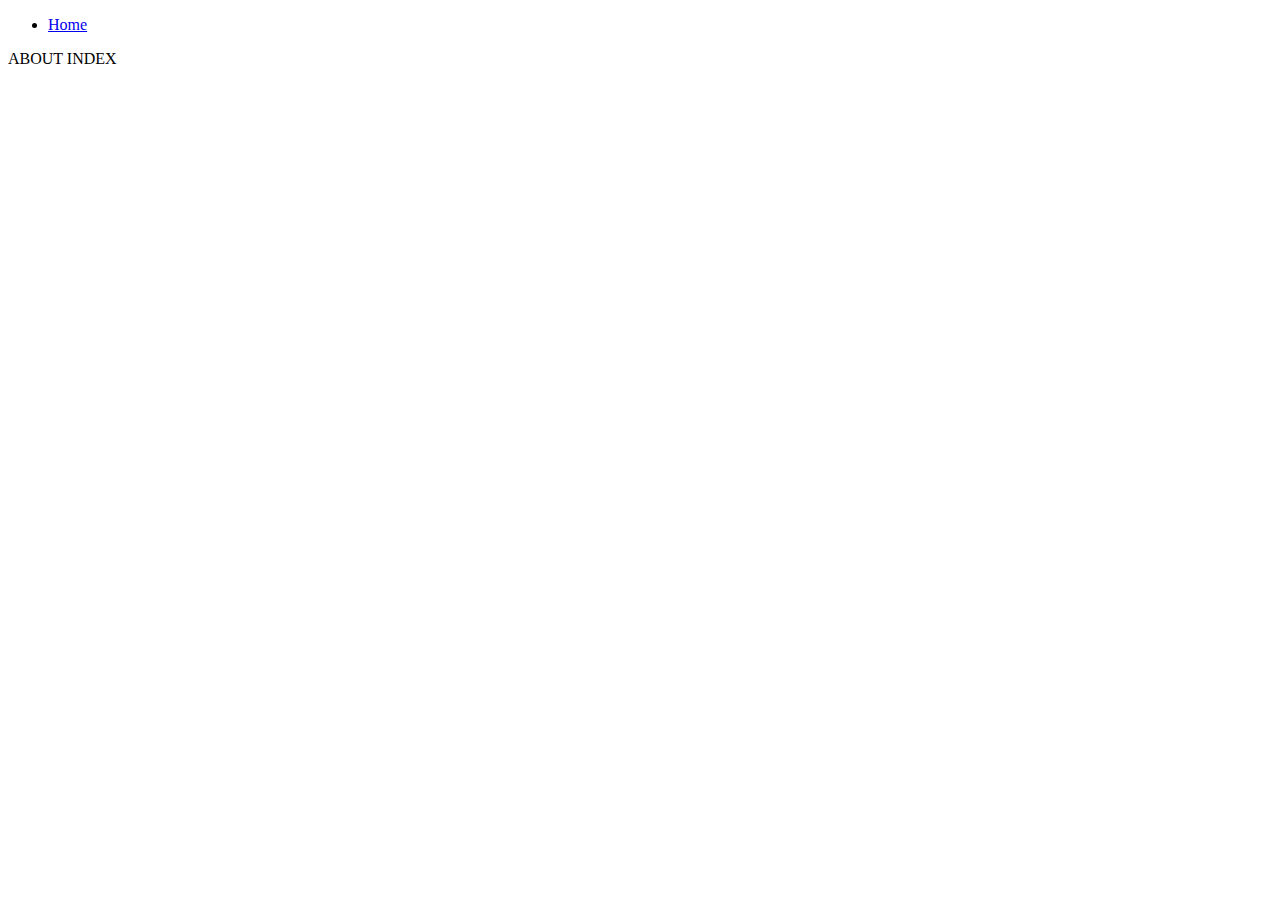
==== about/index.html @ 4be12e66 "changes" ====
<!DOCTYPE html>
<html lang="en">
<head>
    <meta charset="UTF-8">
    <meta name="viewport" content="width=device-width, initial-scale=1.0">
    <title>Document</title>
</head>
<body>
    <header>
        <nav>

        </nav>
    </header>
    ABOUT INDEX
</body>
<script type="module" >import{initialiseBackToMain} from "../scripts/nav.js"
        initialiseBackToMain("Home")</script>
        
</html>
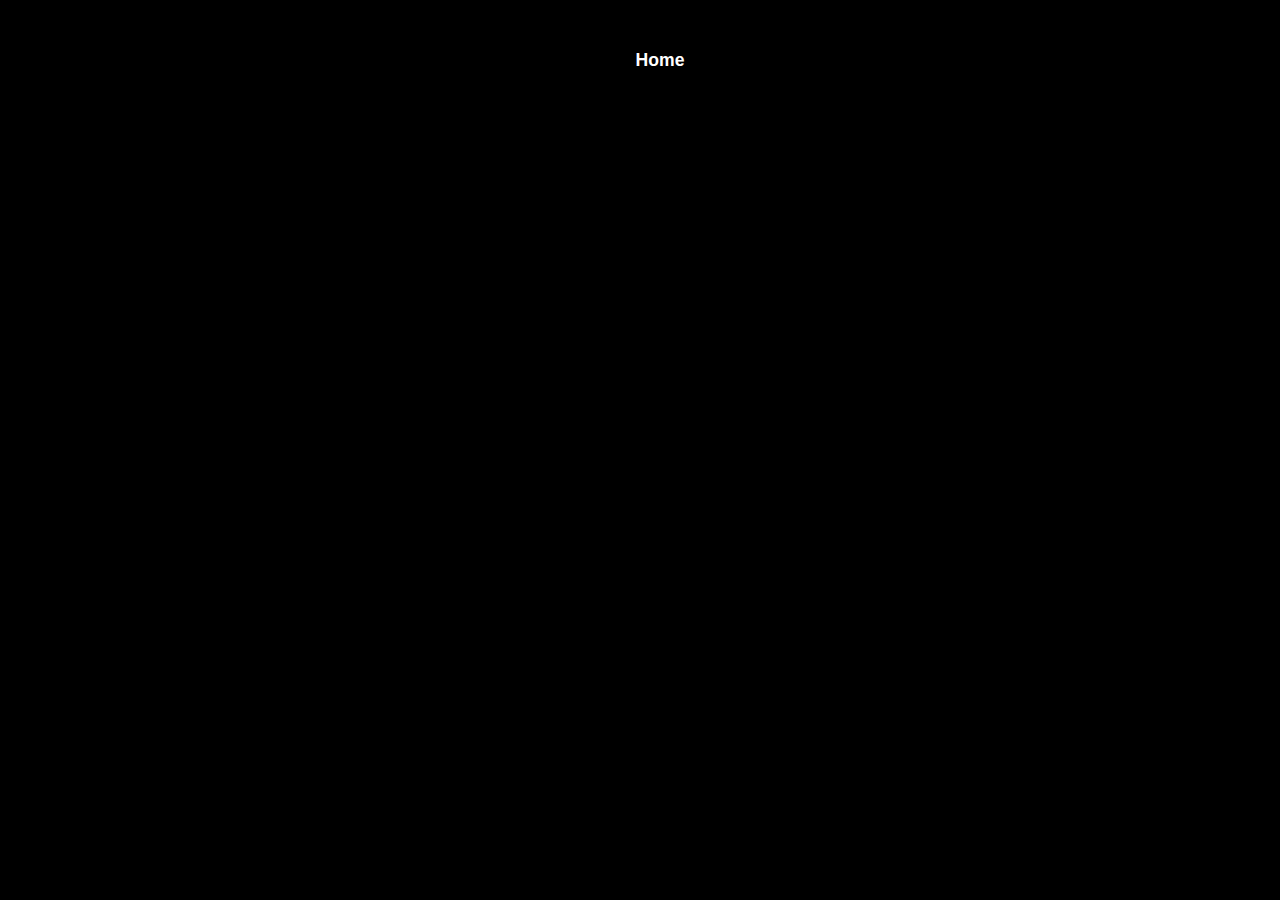
==== commit d2ce71b5: "more changes" ====
--- a/about/index.html
+++ b/about/index.html
@@ -4,6 +4,7 @@
     <meta charset="UTF-8">
     <meta name="viewport" content="width=device-width, initial-scale=1.0">
     <title>Document</title>
+    <link rel="stylesheet" href="../styles/style.css">
 </head>
 <body>
     <header>
--- a/styles/style.css
+++ b/styles/style.css
@@ -0,0 +1,217 @@
+*{
+    font-family:'Trebuchet MS', 'Lucida Sans Unicode', 'Lucida Grande', 'Lucida Sans', Arial, sans-serif;
+    margin: 0;
+    box-sizing: border-box;
+}
+
+/* html{
+    scroll-snap-type: y mandatory;
+} */
+
+header{
+    position: absolute;
+    width: 100%;
+    align-items: center;
+    z-index: 100;
+}
+
+body{
+    background-color: black;
+    overflow-x: hidden;
+    min-height: 100vh;
+}
+
+/* styling for my page's links */
+nav ul{
+    display: flex;
+    justify-content: center;
+    margin: 50px;
+    list-style: none;
+}
+
+nav a{
+    color: #ffffff;
+    font-size: 1.1em;
+    font-weight: 600;
+    padding: 3px 10px;
+    margin: 10px;
+    text-decoration: none;
+    transition: .5s;
+}
+
+nav a:hover{
+    background: rgb(255, 255, 255);
+    color: rgb(0, 0, 0);
+    transition: 0.2s;
+    font-size: 1.2em;
+    border-radius: 30px;
+}
+
+/* maybe this will turn out to be a horrific idea, but i dont know. the original idea was to have scroll snapping and a parallax, to make the website more interesting, but the scroll snap didnt work properly with the scrollwheel, so i opted for simple parallax layers */
+
+.parallax{
+    position: relative;
+    display: flex;
+    justify-content: center;
+    align-items: center;
+    height: 100vh;
+    /* background: url('/images/Space.png');
+    background-size: cover;
+    background-position: center;
+    background-attachment: fixed; */
+}
+h1{
+    top:20%;
+    transform: translateY(-50%);
+    text-align: center;
+    width:100%;
+    left:0;
+}
+
+#text{
+    position:absolute;
+    padding-top: 100px;
+    font-size: 10em;
+    color: crimson;
+    z-index: 1;
+}
+#subText{
+    top: 50%;
+    position:absolute;
+    font-size: 3em;
+    color: rgb(35, 64, 88);
+    z-index: 1;
+}
+#paragraph{
+    /* trying to align the text to the right in this section */
+    text-align: justify;
+    margin-right: 300px;
+    margin-left: 700px;
+    margin-bottom: 150px;
+    border-style: dashed;
+
+    
+    transform: translateX(10px);
+    transform: translateY(120px);
+    
+    color: white;
+    z-index: 1;    
+}
+
+.parallax img{
+    position: absolute;
+    top: 0;
+    left: 0;
+    width: 100%;
+    pointer-events:none;
+}
+.parallax img#earth{
+    z-index: 1;
+}
+.parallax img#meteor{
+    z-index: 1;
+    width: 1000px;
+    transform: translateX(-200px);
+    transform: translateY(-2000px);
+}
+
+.parallax img#stars1, img#stars2{
+    transform: translateY(-500px);
+    z-index: 1;
+}
+
+.parallax img#Cloud1, img#Cloud2, img#Cloud3{
+    transform: translateY(120px);
+    z-index: 1;
+}
+
+
+
+
+
+
+
+
+
+/* This is perhaps the worst way to do this. Separating them into classes like this. The main reason i did this was to make sure i can customize each section, and make them look unique. If there's a way to do it through JavaScript, at this moment, i am not aware of that method.  */
+
+/* .Section1{
+    padding: 1rem;
+    height: 100vh;
+    scroll-snap-align: start;
+    position: relative;
+    background: url(/images/Space.png);
+    background-size: cover;
+    background-position: center;
+}
+.title{
+    font-family:Impact, Haettenschweiler, 'Arial Narrow Bold', sans-serif;
+    padding: 50px;
+    word-spacing: 100px;
+    width: 900px;
+    color:rgb(255, 255, 0);
+    left:0;
+    font-size: 200px;
+}
+
+.Section2{
+    padding: 1rem;
+    height: 100vh;
+    scroll-snap-align: start;
+    position: relative;
+    background: url(/images/Dino.png);
+    background-size: cover;
+    background-position: center;
+    scroll-behavior: smooth;
+}
+
+.Section3{
+    padding: 1rem;
+    height: 100vh;
+    scroll-snap-align: start;
+    text-align:center;
+    position: relative;
+
+    background: url(/images/Space.png);
+    background-size: cover;
+    background-position: center;
+    
+}
+
+.Section4{
+    
+    padding: 1rem;
+    height: 100vh;
+    scroll-snap-align: start;
+    text-align:center;
+    position: relative;
+
+    background: url(/images/Space.png);
+    background-size: cover;
+    background-position: center;
+    
+}
+
+.Section5{
+    padding: 1rem;
+    height: 100vh;
+    scroll-snap-align: start;
+    text-align:center;
+    position: relative;
+
+    background: url(/images/Space.png);
+    background-size: cover;
+    background-position: center;
+} */
+
+/* h1{
+    position: absolute;
+    top:50%;
+    transform: translateY(-50%);
+    text-align: center;
+    color: white;
+    width:100%;
+    left:0;
+    font-size: calc(1rem+3vw);
+} */
+
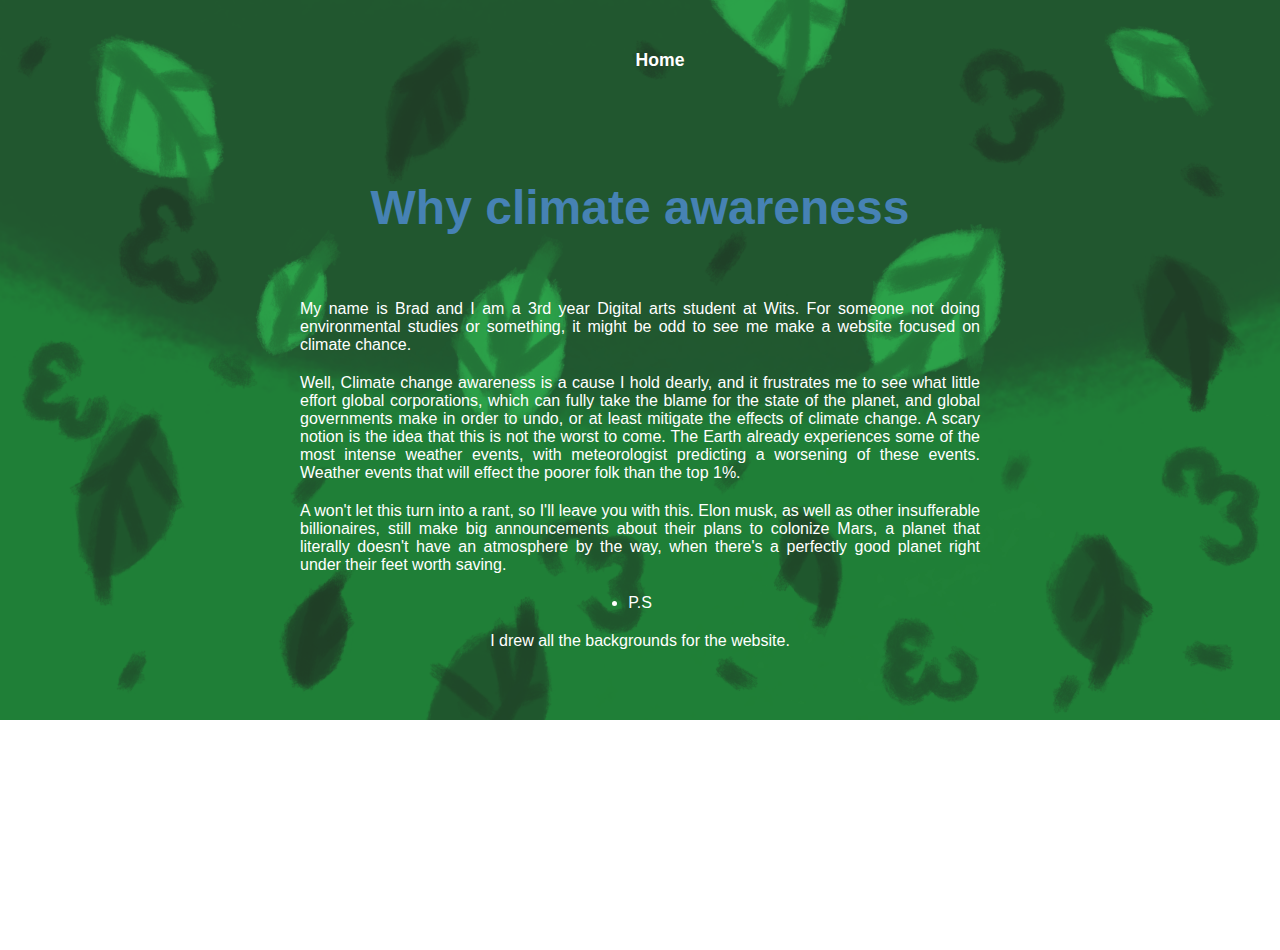
==== commit 094281ff: "?" ====
--- a/about/index.html
+++ b/about/index.html
@@ -3,8 +3,31 @@
 <head>
     <meta charset="UTF-8">
     <meta name="viewport" content="width=device-width, initial-scale=1.0">
-    <title>Document</title>
+    <meta name="description" content="2438270 Interactive Media Webpage">
+    <meta name="description" content="Website About page">
+    <meta name="description" content="Animal Conservation website">
+    <meta name="author" content="Brad Simbizi">
+    <meta name="Keywords" content=
+    "Brad, 
+    Brad Simbizi, 
+    Animal Conservation, 
+    climate change, 
+    global warming">
+    <title>About Me</title>
     <link rel="stylesheet" href="../styles/style.css">
+
+    <script type="application/Id+json">
+        {
+            "@content": "https://github.com/BakedBeanBuritto/Animal-Conservation-Website"
+            "@type": "Animal Conservation website",
+            "headline": "Animal Conservation website",
+            "author":[{
+                "@type": "Person",
+                "name":"Brad Simbizi",
+                "url": "https://github.com/BakedBeanBuritto/Animal-Conservation-Website"
+            }]
+        }
+    </script>
 </head>
 <body>
     <header>
@@ -12,8 +35,32 @@
 
         </nav>
     </header>
-    ABOUT INDEX
+    <div class="parallax">
+        <img src="../images/LeavesBackground.png" alt="" id="space">
+        <h2 class="why">Why climate awareness</h2>
+    </div> 
+
+    <main>
+        <article class="about">
+            <p>
+                My name is Brad and I am a 3rd year Digital arts student at Wits. For someone not doing environmental studies or something, it might be odd to see me make a website focused on climate chance. 
+            </p>
+            <p>
+                Well, Climate change awareness is a cause I hold dearly, and it frustrates me to see what little effort global corporations, which can fully take the blame for the state of the planet, and global governments make in order to undo, or at least mitigate the effects of climate change. A scary notion is the idea that this is not the worst to come. The Earth already experiences some of the most intense weather events, with meteorologist predicting a worsening of these events. Weather events that will effect the poorer folk than the top 1%.
+            </p>
+            <p>
+                A won't let this turn into  a rant, so I'll leave you with this. 
+                Elon musk, as well as other insufferable billionaires, still make big announcements about their plans to colonize Mars, a planet that literally doesn't have an atmosphere by the way, when there's a perfectly good planet right under their feet worth saving. 
+            </p>
+            <li>P.S</li>
+            <p>
+                I drew all the backgrounds for the website.
+            </p>
+        </article>
+    </main>
+
 </body>
+<!-- <script src="../scripts/parallax.js"></script> -->
 <script type="module" >import{initialiseBackToMain} from "../scripts/nav.js"
         initialiseBackToMain("Home")</script>
         
--- a/styles/style.css
+++ b/styles/style.css
@@ -16,7 +16,7 @@
 }
 
 body{
-    background-color: black;
+    background-color: white;
     overflow-x: hidden;
     min-height: 100vh;
 }
@@ -67,7 +67,6 @@
     width:100%;
     left:0;
 }
-
 #text{
     position:absolute;
     padding-top: 100px;
@@ -76,26 +75,29 @@
     z-index: 1;
 }
 #subText{
-    top: 50%;
+    top: 40%;
     position:absolute;
     font-size: 3em;
     color: rgb(35, 64, 88);
     z-index: 1;
 }
-#paragraph{
-    /* trying to align the text to the right in this section */
+#trackpad{
+    top: 75%;
+    position:absolute;
+    font-size: 1em;
+    color: rgb(255, 255, 255);
+    z-index: 1;
+}
+#para1, #para2{
+    display: flex;
+    flex-direction: column;
+    gap: 20px;
+    top: 100%;
     text-align: justify;
-    margin-right: 300px;
-    margin-left: 700px;
-    margin-bottom: 150px;
-    border-style: dashed;
-
-    
-    transform: translateX(10px);
-    transform: translateY(120px);
-    
-    color: white;
-    z-index: 1;    
+    padding: 300px;
+    position:absolute;
+    color: rgb(255, 255, 255);
+    z-index: 0;
 }
 
 .parallax img{
@@ -108,15 +110,18 @@
 .parallax img#earth{
     z-index: 1;
 }
-.parallax img#meteor{
-    z-index: 1;
-    width: 1000px;
-    transform: translateX(-200px);
-    transform: translateY(-2000px);
-}
 
 .parallax img#stars1, img#stars2{
-    transform: translateY(-500px);
+    transform: translateY(-450px);
+    z-index: 1;
+}
+
+.parallax img#hill{
+    transform: translateY(500px);
+    z-index: 1;
+}
+.parallax img#fire{
+    transform: translateY(1060px);
     z-index: 1;
 }
 
@@ -125,13 +130,32 @@
     z-index: 1;
 }
 
-
-
-
-
-
-
-
+.parallax img#Leaves1, img#Leaves1{
+    transform: translateY(120px);
+    z-index: 1;
+}
+
+.about{
+    position: absolute;
+    display: flex;
+    flex-direction: column;
+    gap: 20px;
+    top: 0%;
+    text-align: justify;
+    padding: 300px;
+    color: rgb(255, 255, 255);
+    align-items: center;
+}
+.why{
+    top: 20%;
+    position:absolute;
+    font-size: 3em;
+    color: steelblue;
+    z-index: 1;
+}
+.button{
+    z-index: 100;
+}
 
 /* This is perhaps the worst way to do this. Separating them into classes like this. The main reason i did this was to make sure i can customize each section, and make them look unique. If there's a way to do it through JavaScript, at this moment, i am not aware of that method.  */
 
